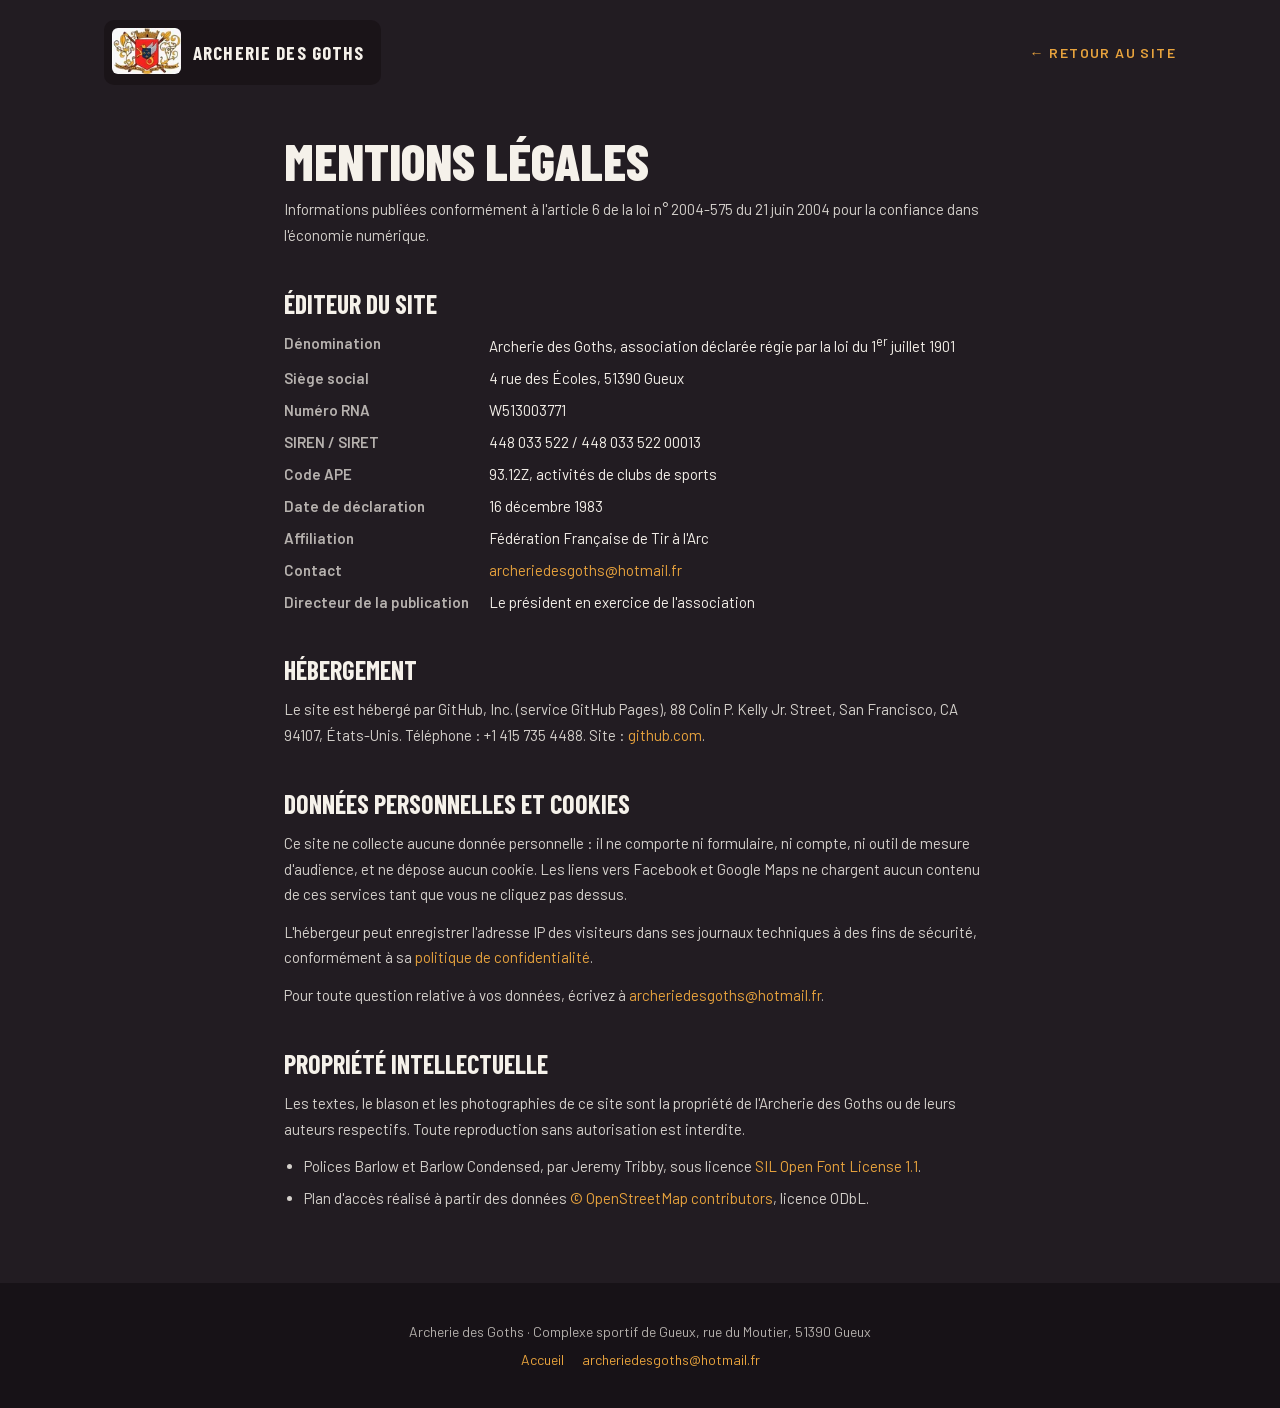
==== mentions-legales.html @ d06f3eb7 "Mentions légales, licence des polices et âge minimum - page mentions-legales.html : éditeur (RNA W51" ====
<!DOCTYPE html>
<html lang="fr">
<head>
<meta charset="utf-8">
<meta name="viewport" content="width=device-width, initial-scale=1">
<title>Mentions légales — Archerie des Goths</title>
<meta name="description" content="Mentions légales, hébergement, propriété intellectuelle et données personnelles du site de l'Archerie des Goths, club de tir à l'arc de Gueux (Marne).">
<link rel="canonical" href="https://anthonyguillaume.github.io/archeriedesgoths/mentions-legales.html">
<meta name="theme-color" content="#221c22">
<meta name="robots" content="noindex, follow">
<link rel="icon" type="image/png" href="favicon.png">
<link rel="apple-touch-icon" href="apple-touch-icon.png">
<link rel="stylesheet" href="css/style.css">
</head>
<body class="page-legal">
<a class="skip-link" href="#main">Aller au contenu</a>
<header class="legal-header">
  <a href="index.html" class="brand brand-link">
    <picture>
      <source type="image/webp" srcset="assets/img/blason-96.webp 96w, assets/img/blason-168.webp 168w" sizes="69px">
      <img src="assets/img/blason.jpg" alt="Blason de l'Archerie des Goths" width="276" height="185">
    </picture>
    <strong>Archerie des Goths</strong>
  </a>
  <a href="index.html" class="legal-back">← Retour au site</a>
</header>
<main id="main" class="legal">
  <h1 class="section-title">Mentions légales</h1>
  <p class="section-subtitle">Informations publiées conformément à l'article 6 de la loi n° 2004-575 du 21 juin 2004 pour la confiance dans l'économie numérique.</p>

  <section aria-labelledby="editeur">
    <h2 id="editeur">Éditeur du site</h2>
    <dl class="legal-list">
      <dt>Dénomination</dt><dd>Archerie des Goths, association déclarée régie par la loi du 1<sup>er</sup> juillet 1901</dd>
      <dt>Siège social</dt><dd>4 rue des Écoles, 51390 Gueux</dd>
      <dt>Numéro RNA</dt><dd>W513003771</dd>
      <dt>SIREN / SIRET</dt><dd>448 033 522 / 448 033 522 00013</dd>
      <dt>Code APE</dt><dd>93.12Z, activités de clubs de sports</dd>
      <dt>Date de déclaration</dt><dd>16 décembre 1983</dd>
      <dt>Affiliation</dt><dd>Fédération Française de Tir à l'Arc</dd>
      <dt>Contact</dt><dd><a href="mailto:archeriedesgoths@hotmail.fr">archeriedesgoths@hotmail.fr</a></dd>
      <dt>Directeur de la publication</dt><dd>Le président en exercice de l'association</dd>
    </dl>
  </section>

  <section aria-labelledby="hebergeur">
    <h2 id="hebergeur">Hébergement</h2>
    <p>Le site est hébergé par GitHub, Inc. (service GitHub Pages), 88 Colin P. Kelly Jr. Street, San Francisco, CA 94107, États-Unis. Téléphone : +1 415 735 4488. Site : <a href="https://github.com" target="_blank" rel="noopener">github.com<span class="sr-only"> (ouvre un nouvel onglet)</span></a>.</p>
  </section>

  <section aria-labelledby="donnees">
    <h2 id="donnees">Données personnelles et cookies</h2>
    <p>Ce site ne collecte aucune donnée personnelle : il ne comporte ni formulaire, ni compte, ni outil de mesure d'audience, et ne dépose aucun cookie. Les liens vers Facebook et Google Maps ne chargent aucun contenu de ces services tant que vous ne cliquez pas dessus.</p>
    <p>L'hébergeur peut enregistrer l'adresse IP des visiteurs dans ses journaux techniques à des fins de sécurité, conformément à sa <a href="https://docs.github.com/site-policy/privacy-policies/github-general-privacy-statement" target="_blank" rel="noopener">politique de confidentialité<span class="sr-only"> (ouvre un nouvel onglet)</span></a>.</p>
    <p>Pour toute question relative à vos données, écrivez à <a href="mailto:archeriedesgoths@hotmail.fr">archeriedesgoths@hotmail.fr</a>.</p>
  </section>

  <section aria-labelledby="propriete">
    <h2 id="propriete">Propriété intellectuelle</h2>
    <p>Les textes, le blason et les photographies de ce site sont la propriété de l'Archerie des Goths ou de leurs auteurs respectifs. Toute reproduction sans autorisation est interdite.</p>
    <ul class="legal-credits">
      <li>Polices Barlow et Barlow Condensed, par Jeremy Tribby, sous licence <a href="https://openfontlicense.org" target="_blank" rel="noopener">SIL Open Font License 1.1<span class="sr-only"> (ouvre un nouvel onglet)</span></a>.</li>
      <li>Plan d'accès réalisé à partir des données <a href="https://www.openstreetmap.org/copyright" target="_blank" rel="noopener">© OpenStreetMap contributors<span class="sr-only"> (ouvre un nouvel onglet)</span></a>, licence ODbL.</li>
    </ul>
  </section>
</main>
<footer class="footer">
  <div class="footer-inner">
    <div class="footer-address">Archerie des Goths · Complexe sportif de Gueux, rue du Moutier, 51390 Gueux</div>
    <div class="footer-links"><a href="index.html">Accueil</a><a href="mailto:archeriedesgoths@hotmail.fr">archeriedesgoths@hotmail.fr</a></div>
  </div>
</footer>
</body>
</html>
---- css/style.css ----
/* Archerie des Goths — feuille de style
   Base : port du design Claude Design (branche main). Branche design-review : s'écarte volontairement
   du bundle d'origine sur le contraste, les cibles tactiles 44 px, le focus clavier, reduced-motion,
   les images WebP/<picture>, le regroupement des tarifs, la barre collante (JS), le plan OpenStreetMap
   et la galerie 2 colonnes mobile. */

:root {
  --bg: #221c22;
  --bg-card: #2e262e;
  --bg-card-hover: #3a2f3a;
  --bg-footer: #171217;
  --text: #f5f1ea;
  --red: #d81e26;
  --red-deep: #c41a20;
  --strip-bg: #1a151a;
  --h2-lg: clamp(32px, 5vw, 52px);
  --h2-sm: clamp(28px, 4vw, 42px);
  --red-hover: #e8322b;
  --amber: #e8a33d;
}

/* ---- Polices (Google Fonts embarquées) ---- */
/* Barlow 400 vietnamese */
@font-face {
  font-family: 'Barlow';
  font-style: normal;
  font-weight: 400;
  font-display: swap;
  src: url("../assets/fonts/barlow-400-vietnamese.woff2") format('woff2');
  unicode-range: U+0102-0103, U+0110-0111, U+0128-0129, U+0168-0169, U+01A0-01A1, U+01AF-01B0, U+0300-0301, U+0303-0304, U+0308-0309, U+0323, U+0329, U+1EA0-1EF9, U+20AB;
}
/* Barlow 400 latin-ext */
@font-face {
  font-family: 'Barlow';
  font-style: normal;
  font-weight: 400;
  font-display: swap;
  src: url("../assets/fonts/barlow-400-latin-ext.woff2") format('woff2');
  unicode-range: U+0100-02BA, U+02BD-02C5, U+02C7-02CC, U+02CE-02D7, U+02DD-02FF, U+0304, U+0308, U+0329, U+1D00-1DBF, U+1E00-1E9F, U+1EF2-1EFF, U+2020, U+20A0-20AB, U+20AD-20C0, U+2113, U+2C60-2C7F, U+A720-A7FF;
}
/* Barlow 400 latin */
@font-face {
  font-family: 'Barlow';
  font-style: normal;
  font-weight: 400;
  font-display: swap;
  src: url("../assets/fonts/barlow-400-latin.woff2") format('woff2');
  unicode-range: U+0000-00FF, U+0131, U+0152-0153, U+02BB-02BC, U+02C6, U+02DA, U+02DC, U+0304, U+0308, U+0329, U+2000-206F, U+20AC, U+2122, U+2191, U+2193, U+2212, U+2215, U+FEFF, U+FFFD;
}
/* Barlow 500 vietnamese */
@font-face {
  font-family: 'Barlow';
  font-style: normal;
  font-weight: 500;
  font-display: swap;
  src: url("../assets/fonts/barlow-500-vietnamese.woff2") format('woff2');
  unicode-range: U+0102-0103, U+0110-0111, U+0128-0129, U+0168-0169, U+01A0-01A1, U+01AF-01B0, U+0300-0301, U+0303-0304, U+0308-0309, U+0323, U+0329, U+1EA0-1EF9, U+20AB;
}
/* Barlow 500 latin-ext */
@font-face {
  font-family: 'Barlow';
  font-style: normal;
  font-weight: 500;
  font-display: swap;
  src: url("../assets/fonts/barlow-500-latin-ext.woff2") format('woff2');
  unicode-range: U+0100-02BA, U+02BD-02C5, U+02C7-02CC, U+02CE-02D7, U+02DD-02FF, U+0304, U+0308, U+0329, U+1D00-1DBF, U+1E00-1E9F, U+1EF2-1EFF, U+2020, U+20A0-20AB, U+20AD-20C0, U+2113, U+2C60-2C7F, U+A720-A7FF;
}
/* Barlow 500 latin */
@font-face {
  font-family: 'Barlow';
  font-style: normal;
  font-weight: 500;
  font-display: swap;
  src: url("../assets/fonts/barlow-500-latin.woff2") format('woff2');
  unicode-range: U+0000-00FF, U+0131, U+0152-0153, U+02BB-02BC, U+02C6, U+02DA, U+02DC, U+0304, U+0308, U+0329, U+2000-206F, U+20AC, U+2122, U+2191, U+2193, U+2212, U+2215, U+FEFF, U+FFFD;
}
/* Barlow 600 vietnamese */
@font-face {
  font-family: 'Barlow';
  font-style: normal;
  font-weight: 600;
  font-display: swap;
  src: url("../assets/fonts/barlow-600-vietnamese.woff2") format('woff2');
  unicode-range: U+0102-0103, U+0110-0111, U+0128-0129, U+0168-0169, U+01A0-01A1, U+01AF-01B0, U+0300-0301, U+0303-0304, U+0308-0309, U+0323, U+0329, U+1EA0-1EF9, U+20AB;
}
/* Barlow 600 latin-ext */
@font-face {
  font-family: 'Barlow';
  font-style: normal;
  font-weight: 600;
  font-display: swap;
  src: url("../assets/fonts/barlow-600-latin-ext.woff2") format('woff2');
  unicode-range: U+0100-02BA, U+02BD-02C5, U+02C7-02CC, U+02CE-02D7, U+02DD-02FF, U+0304, U+0308, U+0329, U+1D00-1DBF, U+1E00-1E9F, U+1EF2-1EFF, U+2020, U+20A0-20AB, U+20AD-20C0, U+2113, U+2C60-2C7F, U+A720-A7FF;
}
/* Barlow 600 latin */
@font-face {
  font-family: 'Barlow';
  font-style: normal;
  font-weight: 600;
  font-display: swap;
  src: url("../assets/fonts/barlow-600-latin.woff2") format('woff2');
  unicode-range: U+0000-00FF, U+0131, U+0152-0153, U+02BB-02BC, U+02C6, U+02DA, U+02DC, U+0304, U+0308, U+0329, U+2000-206F, U+20AC, U+2122, U+2191, U+2193, U+2212, U+2215, U+FEFF, U+FFFD;
}
/* Barlow Condensed 600 vietnamese */
@font-face {
  font-family: 'Barlow Condensed';
  font-style: normal;
  font-weight: 600;
  font-display: swap;
  src: url("../assets/fonts/barlow-condensed-600-vietnamese.woff2") format('woff2');
  unicode-range: U+0102-0103, U+0110-0111, U+0128-0129, U+0168-0169, U+01A0-01A1, U+01AF-01B0, U+0300-0301, U+0303-0304, U+0308-0309, U+0323, U+0329, U+1EA0-1EF9, U+20AB;
}
/* Barlow Condensed 600 latin-ext */
@font-face {
  font-family: 'Barlow Condensed';
  font-style: normal;
  font-weight: 600;
  font-display: swap;
  src: url("../assets/fonts/barlow-condensed-600-latin-ext.woff2") format('woff2');
  unicode-range: U+0100-02BA, U+02BD-02C5, U+02C7-02CC, U+02CE-02D7, U+02DD-02FF, U+0304, U+0308, U+0329, U+1D00-1DBF, U+1E00-1E9F, U+1EF2-1EFF, U+2020, U+20A0-20AB, U+20AD-20C0, U+2113, U+2C60-2C7F, U+A720-A7FF;
}
/* Barlow Condensed 600 latin */
@font-face {
  font-family: 'Barlow Condensed';
  font-style: normal;
  font-weight: 600;
  font-display: swap;
  src: url("../assets/fonts/barlow-condensed-600-latin.woff2") format('woff2');
  unicode-range: U+0000-00FF, U+0131, U+0152-0153, U+02BB-02BC, U+02C6, U+02DA, U+02DC, U+0304, U+0308, U+0329, U+2000-206F, U+20AC, U+2122, U+2191, U+2193, U+2212, U+2215, U+FEFF, U+FFFD;
}
/* Barlow Condensed 700 vietnamese */
@font-face {
  font-family: 'Barlow Condensed';
  font-style: normal;
  font-weight: 700;
  font-display: swap;
  src: url("../assets/fonts/barlow-condensed-700-vietnamese.woff2") format('woff2');
  unicode-range: U+0102-0103, U+0110-0111, U+0128-0129, U+0168-0169, U+01A0-01A1, U+01AF-01B0, U+0300-0301, U+0303-0304, U+0308-0309, U+0323, U+0329, U+1EA0-1EF9, U+20AB;
}
/* Barlow Condensed 700 latin-ext */
@font-face {
  font-family: 'Barlow Condensed';
  font-style: normal;
  font-weight: 700;
  font-display: swap;
  src: url("../assets/fonts/barlow-condensed-700-latin-ext.woff2") format('woff2');
  unicode-range: U+0100-02BA, U+02BD-02C5, U+02C7-02CC, U+02CE-02D7, U+02DD-02FF, U+0304, U+0308, U+0329, U+1D00-1DBF, U+1E00-1E9F, U+1EF2-1EFF, U+2020, U+20A0-20AB, U+20AD-20C0, U+2113, U+2C60-2C7F, U+A720-A7FF;
}
/* Barlow Condensed 700 latin */
@font-face {
  font-family: 'Barlow Condensed';
  font-style: normal;
  font-weight: 700;
  font-display: swap;
  src: url("../assets/fonts/barlow-condensed-700-latin.woff2") format('woff2');
  unicode-range: U+0000-00FF, U+0131, U+0152-0153, U+02BB-02BC, U+02C6, U+02DA, U+02DC, U+0304, U+0308, U+0329, U+2000-206F, U+20AC, U+2122, U+2191, U+2193, U+2212, U+2215, U+FEFF, U+FFFD;
}
/* Barlow Condensed 800 vietnamese */
@font-face {
  font-family: 'Barlow Condensed';
  font-style: normal;
  font-weight: 800;
  font-display: swap;
  src: url("../assets/fonts/barlow-condensed-800-vietnamese.woff2") format('woff2');
  unicode-range: U+0102-0103, U+0110-0111, U+0128-0129, U+0168-0169, U+01A0-01A1, U+01AF-01B0, U+0300-0301, U+0303-0304, U+0308-0309, U+0323, U+0329, U+1EA0-1EF9, U+20AB;
}
/* Barlow Condensed 800 latin-ext */
@font-face {
  font-family: 'Barlow Condensed';
  font-style: normal;
  font-weight: 800;
  font-display: swap;
  src: url("../assets/fonts/barlow-condensed-800-latin-ext.woff2") format('woff2');
  unicode-range: U+0100-02BA, U+02BD-02C5, U+02C7-02CC, U+02CE-02D7, U+02DD-02FF, U+0304, U+0308, U+0329, U+1D00-1DBF, U+1E00-1E9F, U+1EF2-1EFF, U+2020, U+20A0-20AB, U+20AD-20C0, U+2113, U+2C60-2C7F, U+A720-A7FF;
}
/* Barlow Condensed 800 latin */
@font-face {
  font-family: 'Barlow Condensed';
  font-style: normal;
  font-weight: 800;
  font-display: swap;
  src: url("../assets/fonts/barlow-condensed-800-latin.woff2") format('woff2');
  unicode-range: U+0000-00FF, U+0131, U+0152-0153, U+02BB-02BC, U+02C6, U+02DA, U+02DC, U+0304, U+0308, U+0329, U+2000-206F, U+20AC, U+2122, U+2191, U+2193, U+2212, U+2215, U+FEFF, U+FFFD;
}

/* ---- Global (ex-<helmet>) ---- */
html { scroll-behavior: smooth; scroll-padding-top: 64px; }
html, body { margin: 0; padding: 0; background: var(--bg); }
body { font-family: Barlow, sans-serif; color: var(--text); }
a { color: var(--amber); text-decoration: none; }
a:hover { color: var(--text); text-decoration: underline; }

/* Focus clavier visible partout (jamais d'outline: none sans remplacement) */
:focus-visible { outline: 2px solid var(--amber); outline-offset: 3px; }
.btn-primary:focus-visible, .btn-dark:focus-visible, .btn-ghost:focus-visible { outline-color: var(--text); }
.skip-link { position: absolute; left: 16px; top: -100px; z-index: 100; background: var(--amber); color: var(--bg); font-weight: 700; padding: 10px 16px; border-radius: 6px; text-decoration: none; }
.skip-link:focus { top: 16px; }
.skip-link:focus-visible { outline-color: var(--text); }

.page { min-width: 0; }
#top { scroll-margin-top: 0; }

/* ---- Header / hero ---- */
.hero { position: relative; min-height: 640px; display: flex; flex-direction: column; }
.hero-bg { position: absolute; inset: 0; }
.hero-bg img { width: 100%; height: 100%; object-fit: cover; display: block; }
.hero-overlay { position: absolute; inset: 0; background: linear-gradient(180deg, rgba(20,14,18,0.55) 0%, rgba(20,14,18,0.25) 45%, rgba(34,28,34,0.97) 100%); pointer-events: none; }

.topbar { position: relative; max-width: 1120px; width: 100%; margin: 0 auto; padding: 28px 24px 0; box-sizing: border-box; display: flex; align-items: center; justify-content: space-between; gap: 16px; flex-wrap: wrap; pointer-events: none; }
.brand { display: flex; align-items: center; gap: 12px; background: rgba(20,14,18,0.55); padding: 8px 16px 8px 8px; border-radius: 10px; }
.brand img { height: 46px; width: auto; border-radius: 6px; }
.brand strong { font-family: 'Barlow Condensed', sans-serif; font-size: 19px; letter-spacing: 0.06em; text-transform: uppercase; }

.nav { display: flex; font-weight: 600; font-size: 14px; text-transform: uppercase; letter-spacing: 0.1em; background: rgba(20,14,18,0.55); padding: clamp(12px, 2.5vw, 20px) clamp(16px, 3vw, 30px); border-radius: 10px; pointer-events: auto; }
.nav-list { list-style: none; margin: 0; padding: 0; display: flex; gap: 10px 22px; flex-wrap: wrap; align-items: center; }
.nav-list li { display: flex; }
.nav-link, .nav-cta { display: inline-flex; align-items: center; min-height: 44px; margin: -13px 0; }
.nav-link { color: var(--text); text-underline-offset: 8px; transition: color 0.2s ease; }
.nav-link:hover { text-decoration: underline; text-decoration-color: var(--amber); text-decoration-thickness: 2px; color: var(--amber); }
.nav-cta { color: var(--amber); text-underline-offset: 8px; }
.nav-cta:hover { color: var(--amber); text-decoration: underline; text-decoration-color: var(--amber); text-decoration-thickness: 2px; }

.hero-content { position: relative; max-width: 1120px; width: 100%; margin: auto auto 0; padding: clamp(48px, 12vw, 120px) 24px 40px; box-sizing: border-box; pointer-events: none; }
.eyebrow { color: var(--text); background: rgba(20,14,18,0.6); backdrop-filter: blur(6px); display: inline-flex; align-items: center; gap: 10px; padding: 8px 16px; border-radius: 999px; font-weight: 700; letter-spacing: 0.25em; text-transform: uppercase; font-size: 14px; margin-bottom: 14px; }
.eyebrow-dot { width: 8px; height: 8px; border-radius: 50%; background: var(--amber); }
.hero-title { font-family: 'Barlow Condensed', sans-serif; font-weight: 800; font-size: clamp(48px, 9vw, 108px); line-height: 0.95; margin: 0; text-transform: uppercase; max-width: 14ch; text-wrap: balance; }
.hero-actions { display: flex; gap: 14px; flex-wrap: wrap; margin-top: 28px; pointer-events: auto; }

.btn-primary { background: var(--red); color: var(--text); font-weight: 700; padding: 15px 32px; border-radius: 6px; font-size: 15px; letter-spacing: 0.1em; text-transform: uppercase; text-decoration: none; transition: transform 0.2s ease, box-shadow 0.2s ease, background 0.2s ease; }
.btn-primary:hover { transform: translateY(-3px); background: var(--red-hover); box-shadow: 0 12px 24px rgba(216,30,38,0.45); text-decoration: none; }
.btn-ghost { background: rgba(245,241,234,0.14); backdrop-filter: blur(6px); color: var(--text); font-weight: 600; padding: 15px 32px; border-radius: 6px; font-size: 15px; letter-spacing: 0.1em; text-transform: uppercase; text-decoration: none; transition: transform 0.2s ease, background 0.2s ease, color 0.2s ease; }
.btn-ghost:hover { transform: translateY(-3px); background: var(--text); color: var(--bg); text-decoration: none; }
.btn-sm { display: inline-flex; align-items: center; box-sizing: border-box; min-height: 44px; padding: 12px 20px; font-size: 13px; }

/* ---- Barre collante : révélée par js/sticky.js une fois le hero dépassé ; absente sans JS ---- */
.topbar-sticky { position: fixed; top: 0; left: 0; right: 0; z-index: 50; visibility: hidden; transform: translateY(-100%); transition: transform 0.25s ease, visibility 0s linear 0.25s; display: flex; align-items: center; justify-content: space-between; gap: 16px; padding: 4px 24px; background: rgba(20,14,18,0.85); backdrop-filter: blur(8px); -webkit-backdrop-filter: blur(8px); border-bottom: 1px solid rgba(245,241,234,0.1); }
.topbar-sticky-brand { display: inline-flex; align-items: center; gap: 10px; color: var(--text); font-family: 'Barlow Condensed', sans-serif; font-size: 16px; letter-spacing: 0.06em; text-transform: uppercase; text-decoration: none; min-height: 44px; }
.topbar-sticky-brand:hover { color: var(--amber); text-decoration: none; }
.topbar-sticky-brand img { height: 32px; width: auto; border-radius: 4px; }

.topbar-sticky.is-visible { visibility: visible; transform: none; transition: transform 0.25s ease, visibility 0s; }

/* ---- Bande de chiffres clés ---- */
.strip-wrap { background: var(--strip-bg); border-top: 1px solid rgba(245,241,234,0.12); border-bottom: 1px solid rgba(245,241,234,0.12); }
.strip { list-style: none; display: flex; flex-wrap: wrap; justify-content: center; align-items: center; gap: 12px 32px; max-width: 1120px; margin: 0 auto; padding: 16px 24px; box-sizing: border-box; font-family: 'Barlow Condensed', sans-serif; font-size: 20px; font-weight: 600; text-transform: uppercase; letter-spacing: 0.08em; color: var(--text); }
.strip li { display: flex; align-items: center; }
.strip li + li::before { content: ""; width: 8px; height: 8px; border-radius: 50%; background: var(--amber); flex: none; margin-right: 32px; }

/* ---- Section « La vie du club » ---- */
.club { max-width: 1120px; margin: 0 auto; padding: 64px 24px 72px; position: relative; }
.section-title { font-family: 'Barlow Condensed', sans-serif; font-size: var(--h2-lg); font-weight: 800; text-transform: uppercase; margin: 0 0 6px; }
.section-subtitle { margin: 0 0 36px; color: rgba(245,241,234,0.6); font-size: 15px; }
.club-grid { display: grid; grid-template-columns: repeat(auto-fit, minmax(280px, 1fr)); gap: 40px 32px; }
.club-item { border-top: 1px solid rgba(245,241,234,0.25); padding-top: 20px; transition: border-color 0.25s ease; }
.club-item:hover { border-color: var(--amber); }
.club-item-title { font-family: 'Barlow Condensed', sans-serif; font-size: 28px; font-weight: 700; text-transform: uppercase; margin: 0 0 10px; line-height: 1.2; }
.club-item p { margin: 0; font-size: 15px; line-height: 1.7; color: rgba(245,241,234,0.75); }

/* ---- Section « Horaires » ---- */
.horaires { background: var(--red-deep); padding: 56px 24px; }
.horaires-grid { max-width: 1120px; margin: 0 auto; display: grid; grid-template-columns: repeat(auto-fit, minmax(260px, 1fr)); gap: 32px; align-items: center; }
.horaires-title { font-family: 'Barlow Condensed', sans-serif; font-size: var(--h2-lg); font-weight: 800; text-transform: uppercase; margin: 0 0 12px; line-height: 1; }
.horaires-intro { margin: 0 0 10px; font-size: 16px; line-height: 1.6; color: var(--text); }
.horaires-address { margin: 0; font-size: 15px; color: var(--text); }
.horaires-list { font-size: 17px; line-height: 1.7; }
.horaires-row { display: flex; justify-content: space-between; align-items: baseline; gap: 12px; border-bottom: 1px solid rgba(245,241,234,0.35); padding: 8px 0; }
.horaires-row:last-child { border-bottom: 0; }
.horaires-row span { flex: 1; min-width: 0; }
.horaires-row strong { white-space: nowrap; }
.horaires-note { max-width: 1120px; margin: 20px auto 0; font-size: 14px; color: var(--text); }

/* ---- Section « Tarifs » ---- */
.tarifs { max-width: 1120px; margin: 0 auto; padding: 72px 24px 24px; }
.tarifs-lead { margin: 0 0 8px; font-family: 'Barlow Condensed', sans-serif; font-size: 26px; font-weight: 800; color: var(--amber); text-transform: uppercase; letter-spacing: 0.02em; }
.tarifs-intro { margin: 0 0 28px; color: rgba(245,241,234,0.75); font-size: 16px; line-height: 1.6; max-width: 70ch; }
.tarifs-group { margin-top: 36px; }
.tarifs-group:first-of-type { margin-top: 0; }
.tarifs-group-title { font-family: 'Barlow Condensed', sans-serif; font-size: 18px; font-weight: 700; text-transform: uppercase; letter-spacing: 0.1em; color: rgba(245,241,234,0.8); margin: 0 0 12px; padding-bottom: 6px; border-bottom: 1px solid rgba(245,241,234,0.18); }
.tarifs-group-note { margin: 8px 0 0; font-size: 14px; color: rgba(245,241,234,0.75); }
.tarifs-grid { list-style: none; margin: 0; padding: 0; display: grid; grid-template-columns: repeat(auto-fit, minmax(210px, 1fr)); gap: 14px; }
.tarif { background: var(--bg-card); border-radius: 10px; padding: 20px 22px; transition: transform 0.25s ease, box-shadow 0.25s ease, background 0.25s ease; }
.tarif:hover { transform: translateY(-6px); background: var(--bg-card-hover); box-shadow: 0 14px 28px rgba(0,0,0,0.45), inset 0 -3px 0 var(--amber); }
.tarif-price { font-family: 'Barlow Condensed', sans-serif; font-size: 34px; font-weight: 800; color: var(--amber); }
.tarif-label { font-size: 14px; margin-top: 2px; }
.location-grid { display: grid; grid-template-columns: repeat(auto-fit, minmax(270px, 1fr)); gap: 14px; margin-top: 32px; }
.location { border: 1px solid rgba(245,241,234,0.25); border-radius: 10px; padding: 22px; transition: transform 0.25s ease, border-color 0.25s ease, box-shadow 0.25s ease; }
.location:hover { transform: translateY(-6px); border-color: var(--amber); box-shadow: 0 14px 28px rgba(0,0,0,0.45); }
.location-title { font-family: 'Barlow Condensed', sans-serif; font-size: 22px; font-weight: 700; text-transform: uppercase; margin: 0; }
.location-detail { font-size: 15px; margin-top: 6px; color: rgba(245,241,234,0.75); }

/* ---- Section « Inscription » ---- */
.inscription { max-width: 1120px; margin: 0 auto; padding: 56px 24px 24px; }
.inscription-card { background: var(--amber); color: var(--bg); border-radius: 12px; padding: clamp(22px, 4vw, 32px); display: flex; justify-content: space-between; align-items: center; gap: 20px; flex-wrap: wrap; }
.inscription-title { font-family: 'Barlow Condensed', sans-serif; font-size: 30px; font-weight: 800; text-transform: uppercase; margin: 0; }
.inscription-card p { margin: 6px 0 0; font-size: 15px; line-height: 1.5; max-width: 60ch; }
.btn-dark { background: var(--bg); color: var(--text); font-weight: 700; padding: 14px 28px; border-radius: 6px; font-size: 14px; letter-spacing: 0.1em; text-transform: uppercase; text-decoration: none; white-space: nowrap; transition: transform 0.2s ease, box-shadow 0.2s ease, background 0.2s ease; }
.btn-dark:hover { transform: translateY(-3px); background: var(--bg-card-hover); box-shadow: 0 12px 24px rgba(0,0,0,0.35); text-decoration: none; }
.inscription-actions { display: flex; gap: 12px; flex-wrap: wrap; }
.btn-ghost-dark { background: transparent; border: 2px solid var(--bg); color: var(--bg); font-weight: 700; padding: 12px 26px; border-radius: 6px; font-size: 14px; letter-spacing: 0.1em; text-transform: uppercase; text-decoration: none; white-space: nowrap; transition: transform 0.2s ease, background 0.2s ease, color 0.2s ease; }
.btn-ghost-dark:hover { transform: translateY(-3px); background: var(--bg); color: var(--text); text-decoration: none; }
.btn-ghost-dark:focus-visible { outline-color: var(--bg); }

/* ---- Section « Galerie » ---- */
.galerie { max-width: 1120px; margin: 0 auto; padding: 56px 24px 0; }
.section-title-sm { font-family: 'Barlow Condensed', sans-serif; font-size: var(--h2-sm); font-weight: 800; text-transform: uppercase; margin: 0 0 6px; }
.galerie-subtitle { margin: 0 0 24px; color: rgba(245,241,234,0.6); font-size: 15px; }
.galerie-grid { display: grid; grid-template-columns: repeat(auto-fit, minmax(240px, 1fr)); gap: 14px; }
.galerie-item { border-radius: 10px; overflow: hidden; height: 340px; transition: transform 0.35s ease, box-shadow 0.35s ease, filter 0.35s ease; filter: saturate(0.9); }
.galerie-item:hover { transform: translateY(-6px) scale(1.02); box-shadow: 0 18px 36px rgba(0,0,0,0.35); filter: saturate(1.15); }
.galerie-item img { width: 100%; height: 100%; object-fit: cover; display: block; }

/* ---- Section « Nous trouver » ---- */
.carte { max-width: 1120px; margin: 0 auto; padding: 56px 24px 72px; }
.carte-title { font-family: 'Barlow Condensed', sans-serif; font-size: var(--h2-sm); font-weight: 800; text-transform: uppercase; margin: 0 0 20px; }
.carte-box { border-radius: 12px; overflow: hidden; border: 1px solid rgba(245,241,234,0.2); display: grid; grid-template-columns: minmax(260px, 2fr) 3fr; }
.carte-panel { background: var(--bg-card); padding: 28px; display: flex; flex-direction: column; justify-content: center; align-items: flex-start; gap: 6px; }
.carte-panel-title { font-family: 'Barlow Condensed', sans-serif; font-size: 26px; font-weight: 700; text-transform: uppercase; margin: 0 0 4px; line-height: 1.1; }
.carte-address { margin: 0; font-size: 16px; line-height: 1.5; }
.carte-note { margin: 0 0 14px; font-size: 14px; color: rgba(245,241,234,0.75); }
.carte-map { position: relative; min-height: 320px; }
.carte-map a { display: block; height: 100%; }
.carte-map img { display: block; width: 100%; height: 100%; min-height: 320px; object-fit: cover; filter: saturate(0.85); transition: filter 0.3s ease; }
.carte-map a:hover img { filter: saturate(1.05); }
.carte-credit { position: absolute; right: 8px; bottom: 8px; font-size: 11px; line-height: 1; padding: 5px 8px; border-radius: 4px; background: rgba(20,14,18,0.7); color: rgba(245,241,234,0.85); }
.carte-credit a { color: var(--text); text-decoration: underline; display: inline-block; padding: 7px 4px; margin: -7px -4px; }

/* ---- Footer ---- */
.footer { background: var(--bg-footer); padding: 40px 24px; text-align: center; }
.footer-inner { display: flex; flex-direction: column; align-items: center; gap: 10px; }
.footer-inner img { height: 56px; width: auto; border-radius: 6px; }
.footer-address { font-size: 14px; color: rgba(245,241,234,0.7); }
.footer-links { display: flex; gap: 18px; flex-wrap: wrap; justify-content: center; font-size: 14px; }
.footer-links a { display: inline-flex; align-items: center; min-height: 44px; margin: -13px 0; }
.footer-motto { margin: 10px 0 0; font-family: 'Barlow Condensed', sans-serif; font-size: 22px; font-weight: 600; letter-spacing: 0.04em; color: var(--amber); }
.footer-motto em { font-style: normal; }
.footer-motto-fr { margin: -4px 0 0; font-size: 14px; color: rgba(245,241,234,0.7); }
.footer-legal { font-size: 12px; color: rgba(245,241,234,0.65); }

/* Texte réservé aux lecteurs d'écran (invisible à l'écran) */
.sr-only { position: absolute; width: 1px; height: 1px; padding: 0; margin: -1px; overflow: hidden; clip: rect(0, 0, 0, 0); white-space: nowrap; border: 0; }

/* ---- Adaptations mobile ---- */
@media (max-width: 760px) {
  .carte-box { grid-template-columns: 1fr; }
  .carte-map, .carte-map img { min-height: 240px; }
}
@media (max-width: 640px) {
  .topbar-sticky-brand span { display: none; }
  .strip { flex-direction: column; gap: 6px; font-size: 17px; text-align: center; padding: 14px 24px; }
  .strip li + li::before { display: none; }
  .tarifs-grid { grid-template-columns: 1fr 1fr; gap: 10px; }
  .tarif { padding: 16px 16px; }
  .tarif-price { font-size: 30px; }
  .galerie-grid { grid-template-columns: 1fr 1fr; gap: 10px; }
  .galerie-item { height: 200px; }
}
@media (max-width: 480px) {
  .nav { width: 100%; box-sizing: border-box; }
  .nav-list { justify-content: center; gap: 26px 14px; }
  .nav-list a { font-size: 13px; }
}

@media (max-width: 360px) {
  .nav-list { display: grid; grid-template-columns: repeat(2, auto); justify-content: center; column-gap: 22px; row-gap: 26px; }
  .horaires-list { font-size: 16px; }
}

/* ---- Préférence « réduire les animations » ---- */
@media (prefers-reduced-motion: reduce) {
  html { scroll-behavior: auto; }
  *, *::before, *::after { transition-duration: 0.01ms !important; animation: none !important; }
  .btn-primary:hover, .btn-ghost:hover, .btn-dark:hover, .btn-ghost-dark:hover, .tarif:hover, .location:hover, .galerie-item:hover { transform: none !important; }
}

/* Page Mentions légales */
.page-legal { min-height: 100vh; display: flex; flex-direction: column; }
.legal-header { max-width: 1120px; width: 100%; margin: 0 auto; padding: 20px 24px; box-sizing: border-box; display: flex; align-items: center; justify-content: space-between; gap: 16px; flex-wrap: wrap; }
.brand-link { text-decoration: none; color: var(--text); }
.brand-link:hover { color: var(--amber); text-decoration: none; }
.legal-back { display: inline-flex; align-items: center; min-height: 44px; font-weight: 600; font-size: 14px; letter-spacing: 0.1em; text-transform: uppercase; }
.legal { max-width: 760px; width: 100%; margin: 0 auto; padding: 24px 24px 72px; box-sizing: border-box; flex: 1; }
.legal section { margin-top: 40px; }
.legal h2 { font-family: 'Barlow Condensed', sans-serif; font-size: 26px; font-weight: 700; text-transform: uppercase; margin: 0 0 12px; }
.legal p { margin: 0 0 12px; font-size: 15px; line-height: 1.7; color: rgba(245,241,234,0.85); }
.legal-list { display: grid; grid-template-columns: max-content 1fr; gap: 8px 20px; margin: 0; font-size: 15px; line-height: 1.6; }
.legal-list dt { font-weight: 600; color: rgba(245,241,234,0.7); }
.legal-list dd { margin: 0; }
.legal-credits { margin: 0; padding-left: 20px; font-size: 15px; line-height: 1.7; color: rgba(245,241,234,0.85); }
.legal-credits li + li { margin-top: 6px; }
@media (max-width: 480px) { .legal-list { grid-template-columns: 1fr; gap: 2px 0; } .legal-list dd { margin-bottom: 10px; } }
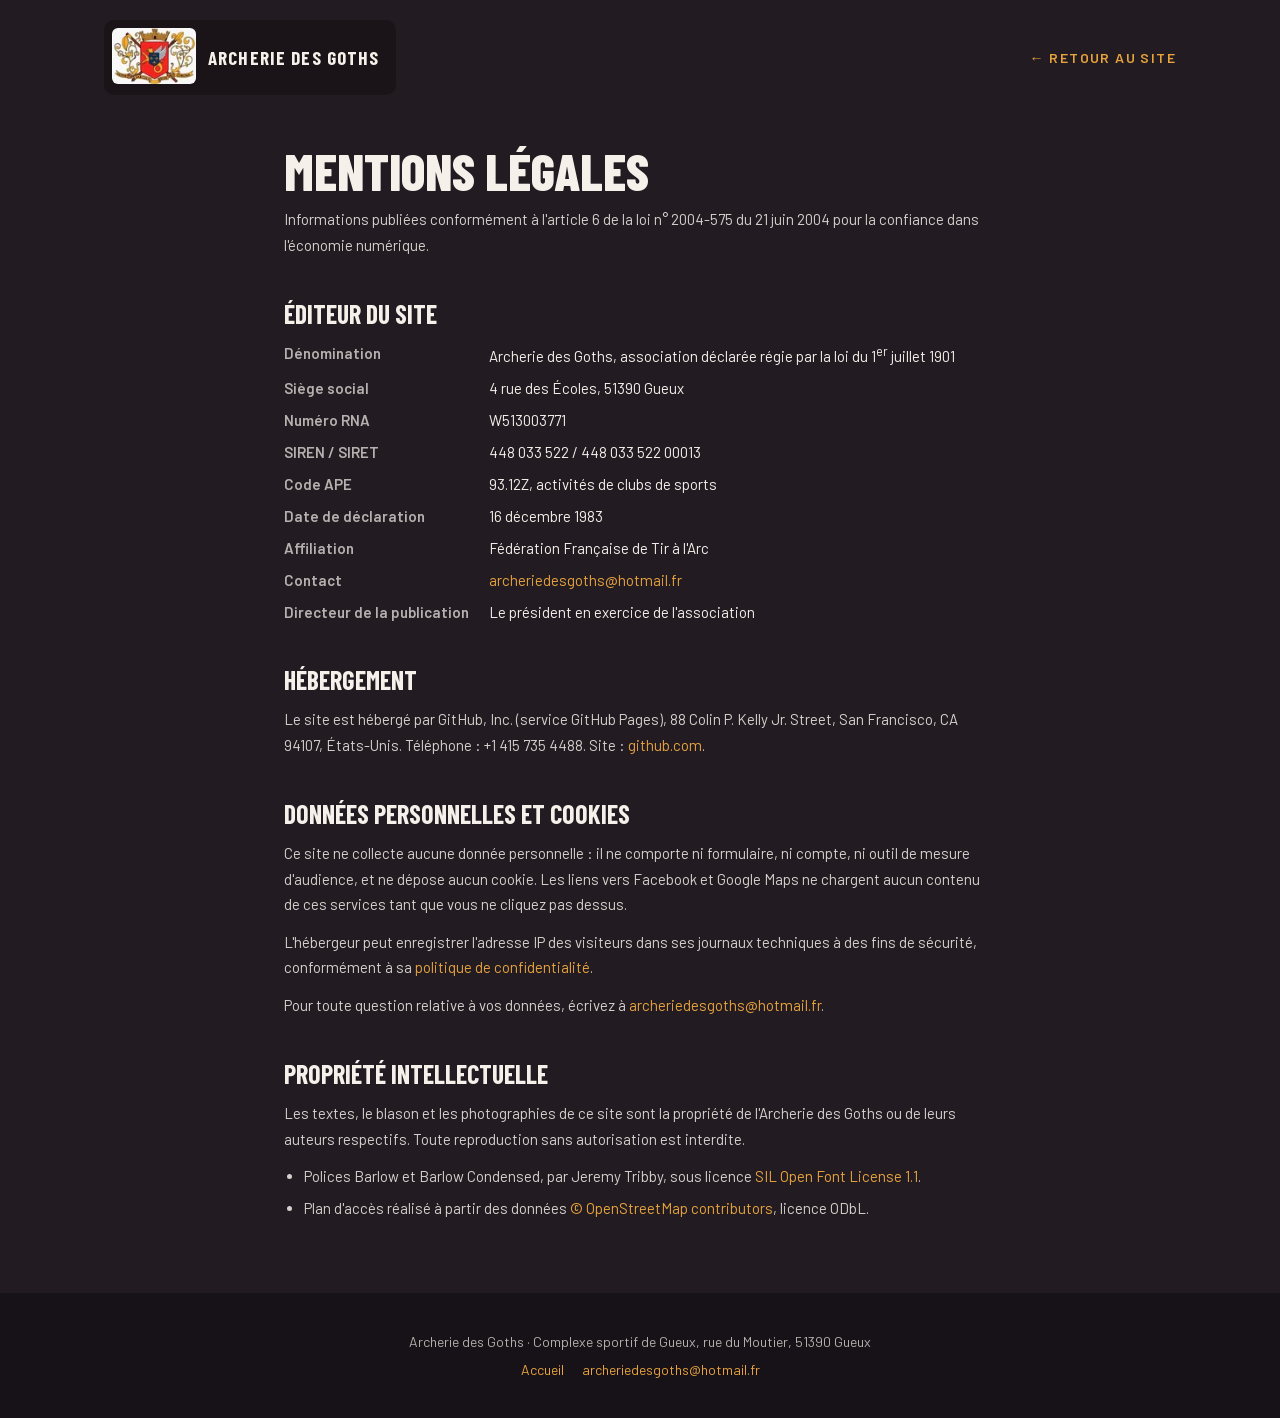
==== commit e703fe41: "Domaine archeriedesgoths.fr : fichier CNAME et URLs absolues" ====
--- a/mentions-legales.html
+++ b/mentions-legales.html
@@ -5,7 +5,7 @@
 <meta name="viewport" content="width=device-width, initial-scale=1">
 <title>Mentions légales — Archerie des Goths</title>
 <meta name="description" content="Mentions légales, hébergement, propriété intellectuelle et données personnelles du site de l'Archerie des Goths, club de tir à l'arc de Gueux (Marne).">
-<link rel="canonical" href="https://anthonyguillaume.github.io/archeriedesgoths/mentions-legales.html">
+<link rel="canonical" href="https://archeriedesgoths.fr/mentions-legales.html">
 <meta name="theme-color" content="#221c22">
 <meta name="robots" content="noindex, follow">
 <link rel="icon" type="image/png" href="favicon.png">
--- a/css/style.css
+++ b/css/style.css
@@ -206,12 +206,12 @@
 .hero-bg img { width: 100%; height: 100%; object-fit: cover; display: block; }
 .hero-overlay { position: absolute; inset: 0; background: linear-gradient(180deg, rgba(20,14,18,0.55) 0%, rgba(20,14,18,0.25) 45%, rgba(34,28,34,0.97) 100%); pointer-events: none; }
 
-.topbar { position: relative; max-width: 1120px; width: 100%; margin: 0 auto; padding: 28px 24px 0; box-sizing: border-box; display: flex; align-items: center; justify-content: space-between; gap: 16px; flex-wrap: wrap; pointer-events: none; }
+.topbar { position: relative; max-width: 1120px; width: 100%; margin: 0 auto; padding: 28px 24px 0; box-sizing: border-box; display: flex; align-items: stretch; justify-content: space-between; gap: 16px; flex-wrap: wrap; pointer-events: none; }
 .brand { display: flex; align-items: center; gap: 12px; background: rgba(20,14,18,0.55); padding: 8px 16px 8px 8px; border-radius: 10px; }
-.brand img { height: 46px; width: auto; border-radius: 6px; }
+.brand img { height: 56px; width: auto; border-radius: 6px; }
 .brand strong { font-family: 'Barlow Condensed', sans-serif; font-size: 19px; letter-spacing: 0.06em; text-transform: uppercase; }
 
-.nav { display: flex; font-weight: 600; font-size: 14px; text-transform: uppercase; letter-spacing: 0.1em; background: rgba(20,14,18,0.55); padding: clamp(12px, 2.5vw, 20px) clamp(16px, 3vw, 30px); border-radius: 10px; pointer-events: auto; }
+.nav { display: flex; align-items: center; font-weight: 600; font-size: 14px; text-transform: uppercase; letter-spacing: 0.1em; background: rgba(20,14,18,0.55); padding: clamp(12px, 2.5vw, 20px) clamp(16px, 3vw, 30px); border-radius: 10px; pointer-events: auto; }
 .nav-list { list-style: none; margin: 0; padding: 0; display: flex; gap: 10px 22px; flex-wrap: wrap; align-items: center; }
 .nav-list li { display: flex; }
 .nav-link, .nav-cta { display: inline-flex; align-items: center; min-height: 44px; margin: -13px 0; }
@@ -303,11 +303,25 @@
 /* ---- Section « Galerie » ---- */
 .galerie { max-width: 1120px; margin: 0 auto; padding: 56px 24px 0; }
 .section-title-sm { font-family: 'Barlow Condensed', sans-serif; font-size: var(--h2-sm); font-weight: 800; text-transform: uppercase; margin: 0 0 6px; }
-.galerie-subtitle { margin: 0 0 24px; color: rgba(245,241,234,0.6); font-size: 15px; }
+.galerie-subtitle, .concours-subtitle { margin: 0 0 24px; color: rgba(245,241,234,0.6); font-size: 15px; }
 .galerie-grid { display: grid; grid-template-columns: repeat(auto-fit, minmax(240px, 1fr)); gap: 14px; }
 .galerie-item { border-radius: 10px; overflow: hidden; height: 340px; transition: transform 0.35s ease, box-shadow 0.35s ease, filter 0.35s ease; filter: saturate(0.9); }
 .galerie-item:hover { transform: translateY(-6px) scale(1.02); box-shadow: 0 18px 36px rgba(0,0,0,0.35); filter: saturate(1.15); }
 .galerie-item img { width: 100%; height: 100%; object-fit: cover; display: block; }
+
+/* ---- Section « Concours » ---- */
+.concours { max-width: 1120px; margin: 0 auto; padding: 56px 24px 0; }
+.concours-grid { list-style: none; margin: 0; padding: 0; display: grid; grid-template-columns: repeat(auto-fit, minmax(260px, 1fr)); gap: 18px; }
+.concours-card { background: var(--bg-card); border-radius: 10px; overflow: hidden; display: flex; flex-direction: column; transition: transform 0.25s ease, box-shadow 0.25s ease, background 0.25s ease; }
+.concours-card:hover { transform: translateY(-6px); background: var(--bg-card-hover); box-shadow: 0 14px 28px rgba(0,0,0,0.45), inset 0 -3px 0 var(--amber); }
+.concours-card img { width: 100%; height: auto; aspect-ratio: 4 / 3; object-fit: cover; display: block; }
+.concours-body { padding: 20px 22px 22px; display: flex; flex-direction: column; align-items: flex-start; gap: 8px; flex: 1; }
+.concours-date { margin: 0; font-family: 'Barlow Condensed', sans-serif; font-size: 22px; font-weight: 800; color: var(--amber); text-transform: uppercase; letter-spacing: 0.04em; }
+.concours-name { font-family: 'Barlow Condensed', sans-serif; font-size: 26px; font-weight: 700; text-transform: uppercase; margin: 0; line-height: 1.1; }
+.concours-desc { margin: 0 0 6px; font-size: 15px; line-height: 1.6; color: rgba(245,241,234,0.75); }
+.concours-body .btn-sm { margin-top: auto; }
+.btn-disabled { background: var(--bg-card-hover); color: rgba(245,241,234,0.75); font-weight: 700; border-radius: 6px; letter-spacing: 0.1em; text-transform: uppercase; cursor: not-allowed; }
+.concours-card:hover .btn-disabled { background: var(--bg-card); }
 
 /* ---- Section « Nous trouver » ---- */
 .carte { max-width: 1120px; margin: 0 auto; padding: 56px 24px 72px; }
@@ -369,7 +383,7 @@
 @media (prefers-reduced-motion: reduce) {
   html { scroll-behavior: auto; }
   *, *::before, *::after { transition-duration: 0.01ms !important; animation: none !important; }
-  .btn-primary:hover, .btn-ghost:hover, .btn-dark:hover, .btn-ghost-dark:hover, .tarif:hover, .location:hover, .galerie-item:hover { transform: none !important; }
+  .btn-primary:hover, .btn-ghost:hover, .btn-dark:hover, .btn-ghost-dark:hover, .tarif:hover, .concours-card:hover, .location:hover, .galerie-item:hover { transform: none !important; }
 }
 
 /* Page Mentions légales */
